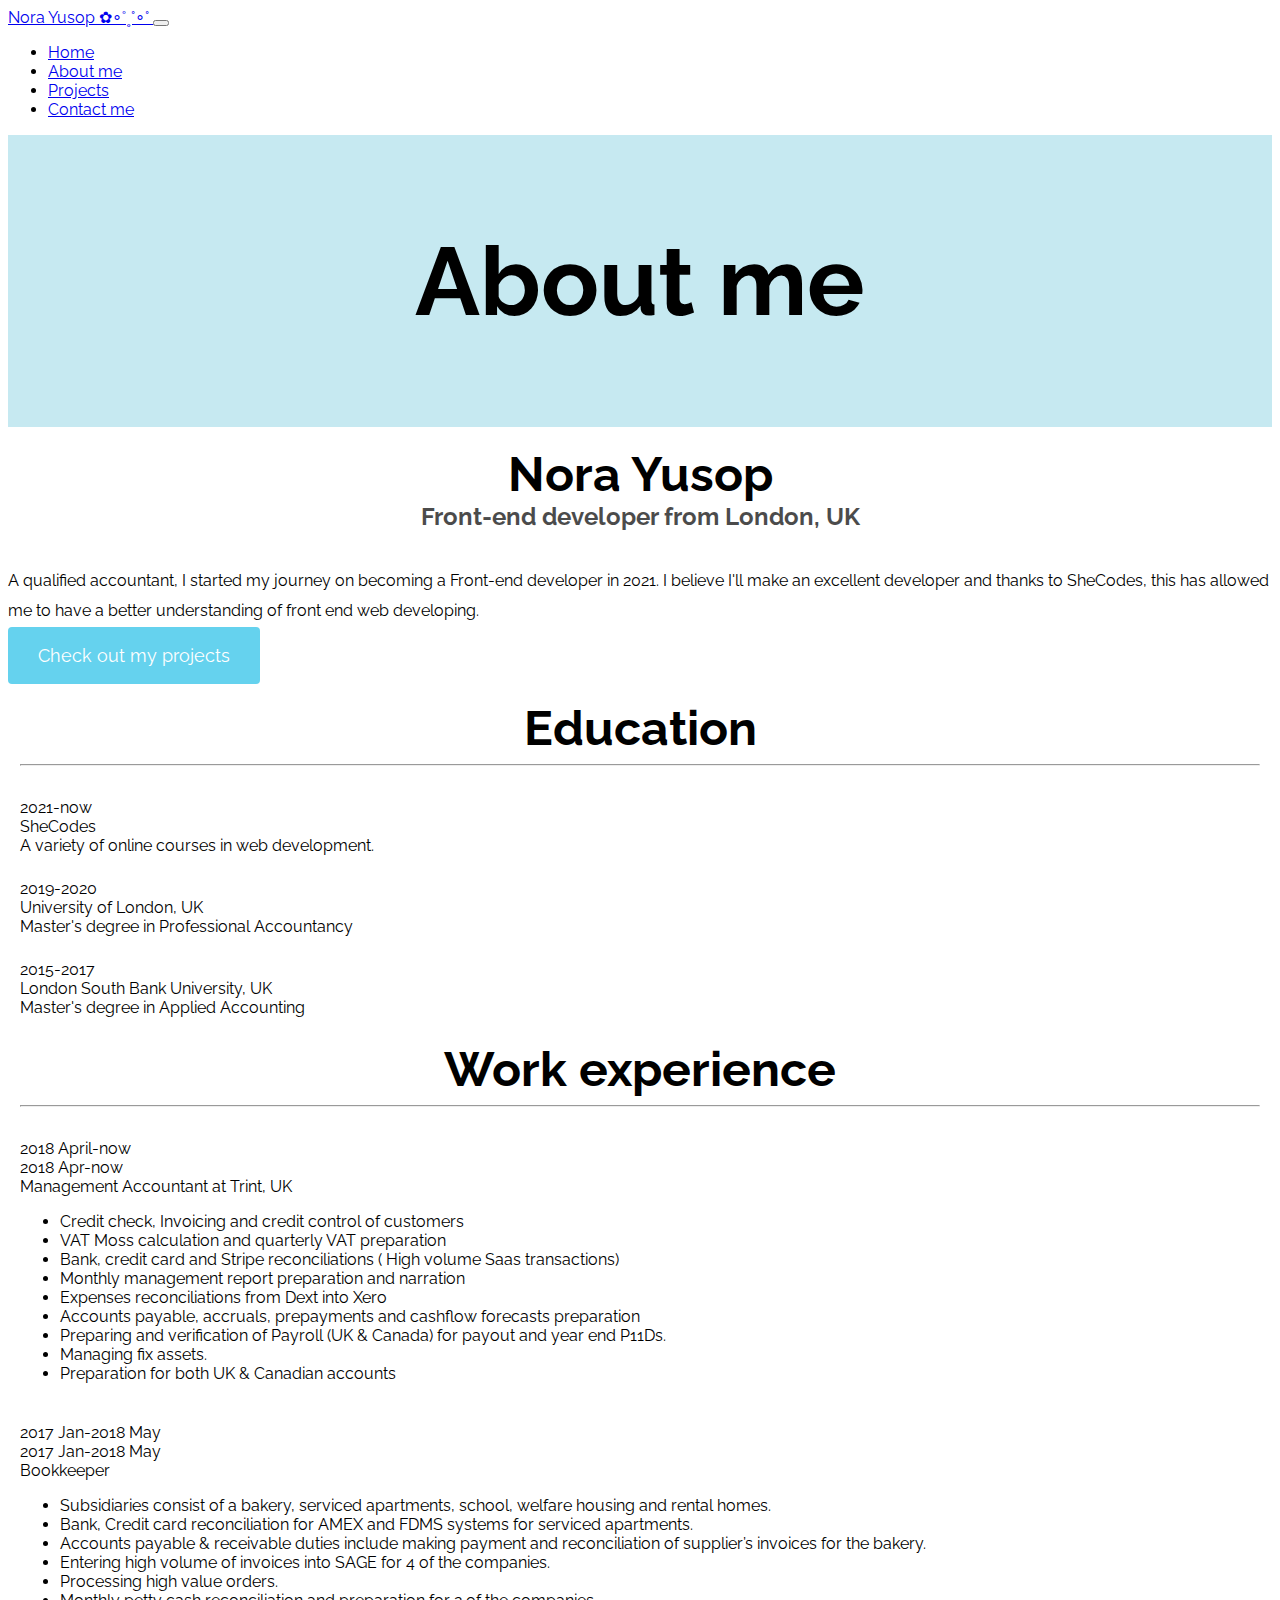
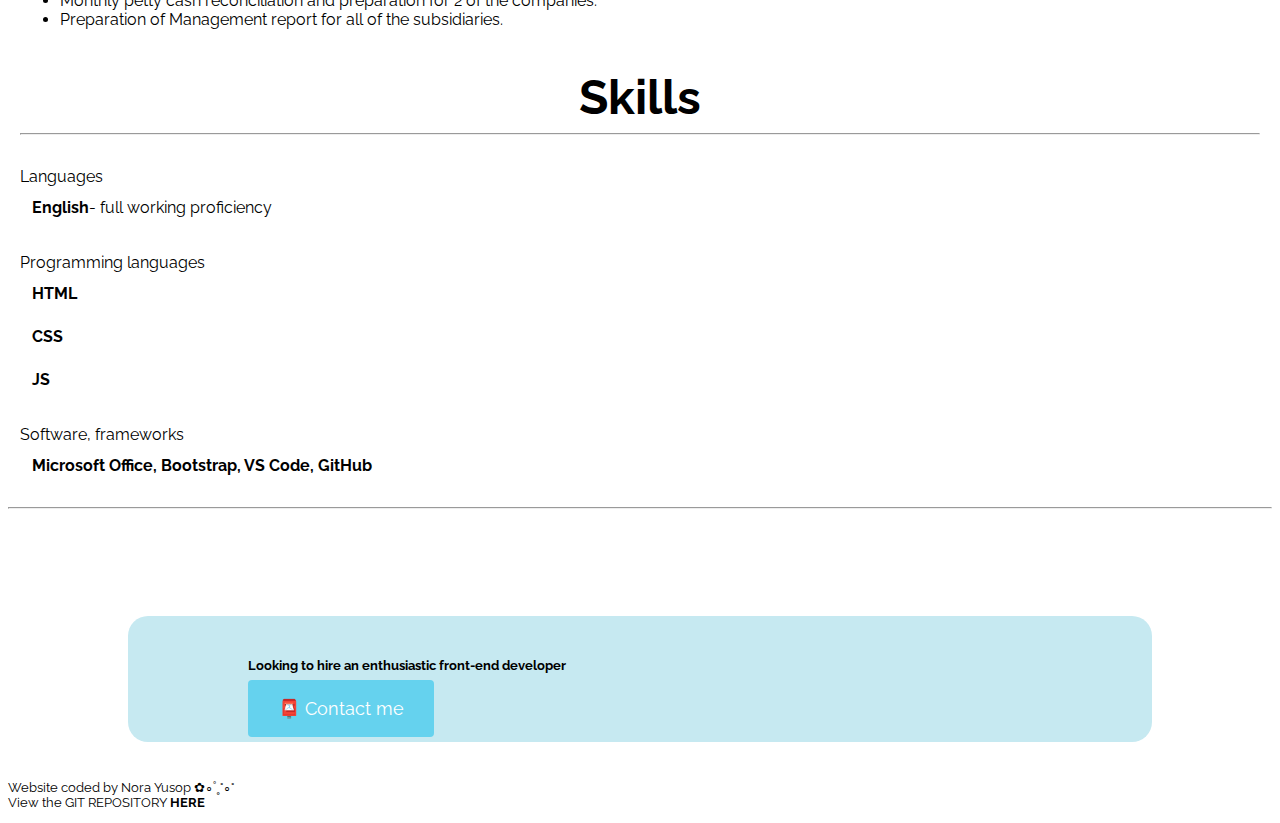
==== about.html @ b5d0b29f "Porfolio" ====
<!DOCTYPE html>
<html lang="en">
  <head>
    <meta charset="UTF-8" />
    <meta http-equiv="X-UA-Compatible" content="IE=edge" />
    <meta name="viewport" content="width=device-width, initial-scale=1.0" />
    <meta
      name="description"
      content="About Nora Yusop - a front-end developer based in London, UK"
    />
    <link
      href="https://cdn.jsdelivr.net/npm/bootstrap@5.1.1/dist/css/bootstrap.min.css"
      rel="stylesheet"
      integrity="sha384-F3w7mX95PdgyTmZZMECAngseQB83DfGTowi0iMjiWaeVhAn4FJkqJByhZMI3AhiU"
      crossorigin="anonymous"
    />
    <script
      src="https://cdn.jsdelivr.net/npm/bootstrap@5.1.1/dist/js/bootstrap.bundle.min.js"
      integrity="sha384-/bQdsTh/da6pkI1MST/rWKFNjaCP5gBSY4sEBT38Q/9RBh9AH40zEOg7Hlq2THRZ"
      crossorigin="anonymous"
    ></script>
    <script
      src="https://kit.fontawesome.com/64c2d5ac68.js"
      crossorigin="anonymous"
    ></script>
    <link rel="preconnect" href="https://fonts.googleapis.com" />
    <link rel="preconnect" href="https://fonts.gstatic.com" crossorigin />
    <link
      href="https://fonts.googleapis.com/css2?family=Poppins:wght@300;400;500&display=swap"
      rel="stylesheet"
    />
     <link
      href="https://fonts.googleapis.com/css2?family=Playfair+Display:wght@700&family=Poppins:wght@500;600&display=swap"
      rel="stylesheet"
    />
    <link rel="preconnect" href="https://fonts.googleapis.com" />
    <link rel="preconnect" href="https://fonts.gstatic.com" crossorigin />
    <link
      href="https://fonts.googleapis.com/css2?family=Poppins:wght@100;300;400;500&family=Raleway:wght@300&display=swap"
      rel="stylesheet"
    />
    <link rel="stylesheet" href="style.css" />
    <title>About Nora</title>
  </head>
  <body>
    <nav class="navbar fixed-top navbar-expand-lg navbar-light bg-light">
      <div class="container-fluid">
        <a class="navbar-brand" href="index.html">Nora Yusop ✿∘˚˳°∘° </a>
        <button
          class="navbar-toggler"
          type="button"
          data-bs-toggle="collapse"
          data-bs-target="#navbarNav"
          aria-controls="navbarNav"
          aria-expanded="false"
          aria-label="Toggle navigation"
        >
          <span class="navbar-toggler-icon"></span>
        </button>
        <div class="collapse navbar-collapse" id="navbarNav">
          <ul class="navbar-nav">
            <li class="nav-item">
              <a class="nav-link" aria-current="page" href="index.html">Home</a>
            </li>
            <li class="nav-item">
              <a class="nav-link active" href="about.html" title="About Me"
                >About me
              </a>
              <li class="nav-item">
              <a class="nav-link active" href="project.html" title="Projects"
                >Projects
              </a>
            </li>
            </li>
            <li class="nav-item">
              <a class="nav-link" href="contact.html" title="Contact Me"
                >Contact me</a
              >
            </li>
          </ul>
        </div>
      </div>
    </nav>

    <h1 class="hero">About me</h1>
    
    <br/>

    <div class="container">
      <div class="row">
        <div class="col-md-6">
          
            <h2 class="text-center mt-5" >Nora Yusop</h2>
            <h3 class="text-center mt-5" >Front-end developer from London, UK</h3>
            <br/>
            <p class="text-muted">
              
              A qualified accountant, I started my
              journey on becoming a Front-end developer in 2021. I believe I'll make an excellent developer
              
              and thanks to SheCodes, this has allowed me to have a better understanding of front end web developing.

            </p>
            
            <a href="project.html" class="button-link btn btn-branding mt-4"
              >Check out my projects</a
            >
          
        </div>
        <div class="col-md-6">
          <img
            src="images/nora.JPG"
            alt=""
            class="img-fluid rounded shadow p-2 mb-5 border border-white"
            width="450px"
          />
        </div>
      </div>
    </div>
     <div class="container" id="cv-body">
                <div class="row">
                    <h2 class="heading-of-project"><i class="fas fa-user-graduate fa-sm me-5"></i>Education</h2>
                    <hr />
                </div>
                <div class="row">
                    <div class="col-3">2021-now</div>
                    <div class="col">
                        SheCodes
                    </div>
                    <div class="col d-none d-lg-block">
                        A variety of online courses in web development.
                    </div>
                </div>
                <div class="row">
                    <div class="col-3">2019-2020</div>
                    <div class="col">University of London, UK</div>
                    <div class="col d-none d-lg-block">Master's degree in Professional Accountancy</div>
                </div>
                <div class="row">
                    <div class="col-3">2015-2017</div>
                    <div class="col">London South Bank University, UK</div>
                    <div class="col d-none d-lg-block">Master's degree in Applied Accounting</div>
                </div>
                <div class="row">
                    <h2 class="heading-of-project"><i class="fas fa-briefcase fa-sm me-5"></i>Work experience</h2>
                    <hr />
                </div>
                <div class="row">
                    <div class="col-3 d-none d-lg-block">2018 April-now</div>
                    <div class="col-3 d-lg-none">2018 Apr-now</div>
                    <div class="col">Management Accountant at Trint, UK</div>
                    <div class="col d-none d-lg-block">
                         <ul><li>Credit check, Invoicing and credit control of customers </li>
<li>VAT Moss calculation and quarterly VAT preparation </li>
<li>Bank, credit card and Stripe reconciliations ( High volume Saas transactions)</li>
<li>Monthly management report preparation and narration</li>
<li>Expenses reconciliations from Dext into Xero</li>
<li>Accounts payable, accruals, prepayments and cashflow forecasts preparation </li>
<li>Preparing and verification of Payroll (UK & Canada) for payout and year end P11Ds.</li>
<li>Managing fix assets.</li>
<li>Preparation for both UK & Canadian accounts</li></ul>
                    </div>
                </div>

                <div class="row">
                    <div class="col-3 d-none d-lg-block">2017 Jan-2018 May</div>
                    <div class="col-3 d-lg-none">2017 Jan-2018 May</div>
                    <div class="col">Bookkeeper</div>
                    <div class="col d-none d-lg-block">
                      <ul><li>Subsidiaries consist of a bakery, serviced apartments, school, welfare housing and rental homes.</li>
<li>Bank, Credit card reconciliation for AMEX and FDMS systems for serviced apartments.</li>
<li>Accounts payable & receivable duties include making payment and reconciliation of supplier’s invoices for the bakery.</li> 
<li>Entering high volume of invoices into SAGE for 4 of the companies. </li>
<li>Processing high value orders.</li>
<li>Monthly petty cash reconciliation and preparation for 2 of the companies.</li>
<li>Preparation of Management report for all of the subsidiaries.</li></ul>
                    </div>
                </div>
                
                
                <div class="row">
                    <h2 class="heading-of-project"><i class="fas fa-tools fa-sm me-5"></i>Skills</h2>
                    <hr />
                </div>
                <div class="row">
                    <div class="col-4">Languages</div>
                    <div class="col">
                        <div class="row cv-language"><strong>English</strong>- full working proficiency</div>
                        
                    </div>
                </div>
                <div class="row">
                    <div class="col-4">Programming languages</div>
                    <div class="col">
                        <div class="row"><strong>HTML</strong></div>
                        <div class="row"><strong>CSS</strong></div>
                        <div class="row"><strong>JS</strong></div>
                    </div>
                </div>
                <div class="row">
                    <div class="col-4">Software, frameworks</div>
                    <div class="col">
                        <div class="row">
                            <strong>Microsoft Office, Bootstrap, VS Code, GitHub</strong>
                        </div>
                    </div>
                </div>
                <hr />
            </div>
    <br/>
<br/>
    <br/>

    <div class="contact-box text-center mt-0">
      
        <h5>Looking to hire an enthusiastic front-end developer</h5>
        <a
          href="contact.html"
          class="button-link btn btn-branding mt-4"
          title="Contact Nora" id="contact"
          >📮 Contact me</a
        >
      </div>
    
    
    <br/>
    <div class="social-media d-flex justify-content-center">
      <a href="https://github.com/Wintermariesolstice">
        <i class="fab fa-github fa-2x"></i></a>  
    
      
      
     <a href="https://www.linkedin.com/in/normulyati-y-55154658/">
      <i class="fab fa-linkedin fa-2x"></i></a>
      </div>
      <footer>
    <p class="footer-index mt-5 text-center">
      Website coded by Nora Yusop ✿∘˚˳°∘° <br />
      View the GIT REPOSITORY
      <a
        href="https://github.com/Wintermariesolstice"
        target="_blank"
        class="footer-git"
        >HERE</a
      >
    </p></footer>
  </body>
</html>
---- style.css ----
:root {
  --backround-color:#c6e9f1;
  --primary-color: #65d2ee;
  --font-text: "playfair display", sans-serif;
  --box-shadow: 0 4px 4px rgba(0, 0, 0, 0.25);
  --font-body: font-family: "Poppins", sans-serif;
  font-family: "Raleway", sans-serif;
}

body {
  font-family: var(--font-body);
  
}

h1,
h2,
h3 {
  text-align: center;
  margin: 0;
}

h1 {
  font-size: 96px;
}

h2 {
  font-size: 48px;
}

h3 {
  font-size: 24px;
  opacity: 0.7;
}

p {
  font-weight: normal;
  font-size: 16px;
  line-height: 30px;
}


.hero {
  text-align: center;
  background: var(--backround-color);
  padding: 90px 20px;
}
.hero h2 {
  font-family: "Poppins", sans-serif;
  font-family: "Raleway", sans-serif;
  font-size: 48px;
}

.hero h1 {
  font-family: var(--font-text);
  font-size: 96px;
  color: var(--primary-color);
}

.hero h3 {
  font-family: "Poppins", sans-serif;
  font-family: "Raleway", sans-serif;
  font-size: 24px;
}
.button-link {
  background: var(--primary-color);
  border-radius: 4px;
  color: white;
  font-size: 18px;
  line-height: 27px;
  padding: 18px 30px;
  text-decoration: none;
}
@media (min-width: 800px) 
{
  .hero h1 {
    font-size: 50px;}}  

  .social-media a {
    display: flex;
  
  justify-content: center;
	padding: 0 8px;
  text-decoration: none;
}

.contact-box {
  background-color: var(--backround-color);
  padding: 20px 120px;
  margin-left: 120px;
  margin-right: 120px;
  border-radius: 20px;
}
.footer-index {
  font-size: small;
  padding-top: 6px;
  line-height: 15px;
  color: black;
  text-decoration: none;
}
.footer-git {
  color: black;
  text-decoration: none;
  font-weight: bolder;
}
#cv-body {
        margin-bottom: 50px;
    }
    #cv-body .row {
    padding: 12px;}
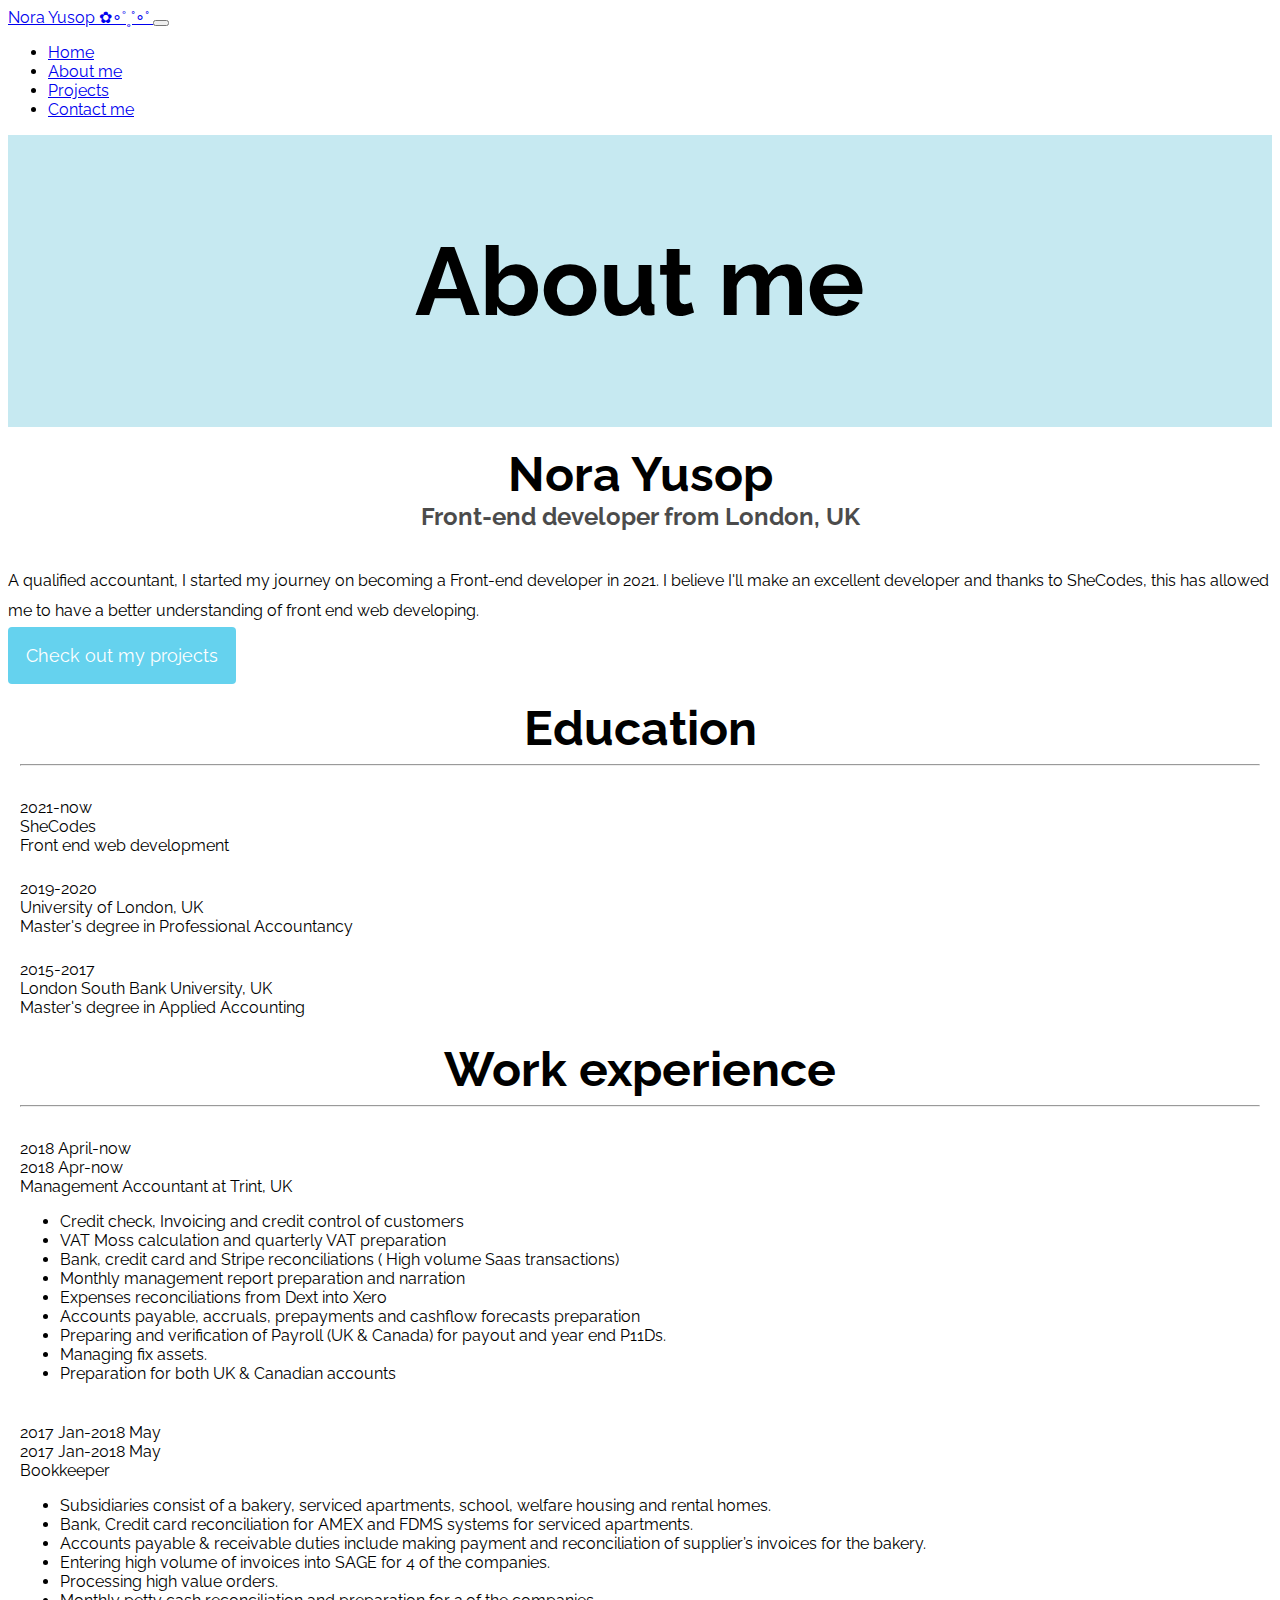
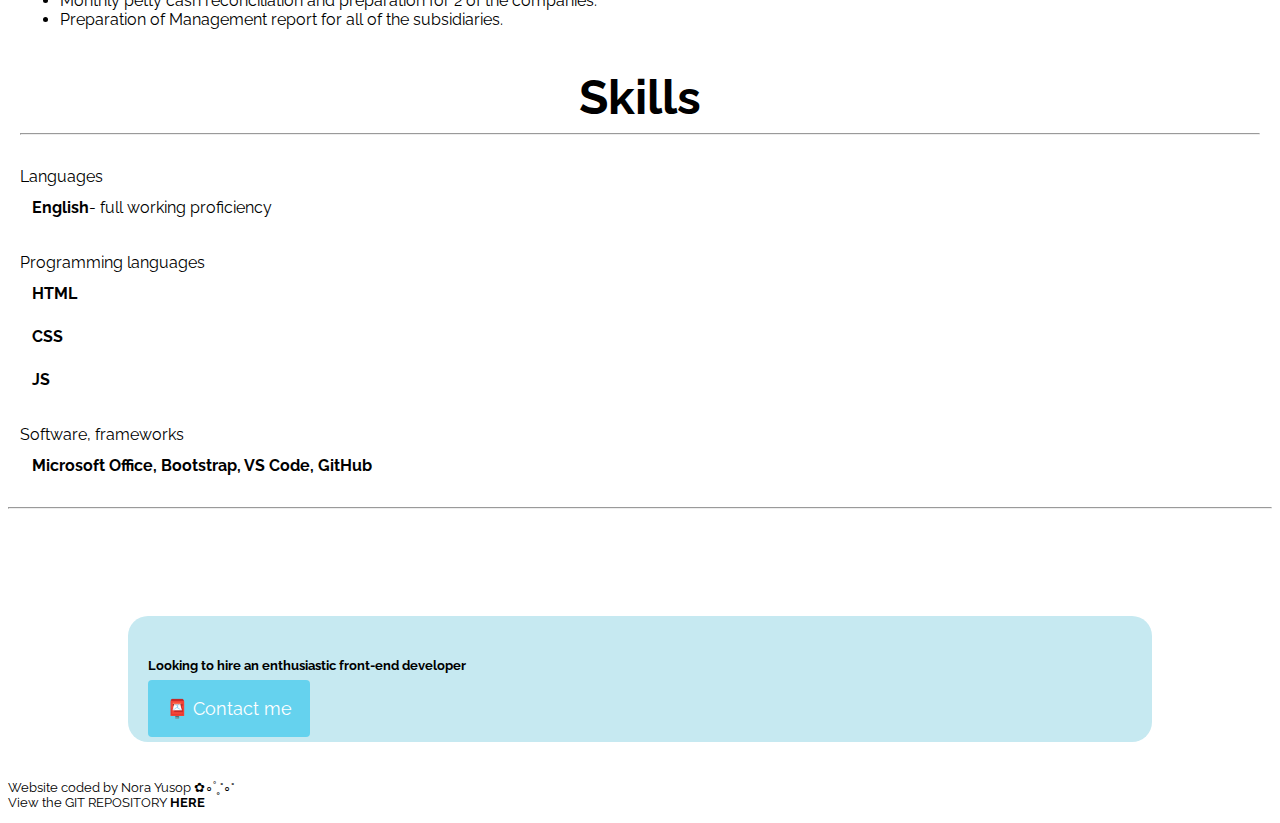
==== commit c9876a9c: "Update buttons for bubble tea" ====
--- a/about.html
+++ b/about.html
@@ -128,7 +128,11 @@
                         SheCodes
                     </div>
                     <div class="col d-none d-lg-block">
-                        A variety of online courses in web development.
+                          <a
+          href="https://www.shecodes.io/certificates/58b25fb27bda3a8472b28545d5516760"
+          class="cert"
+          title="Plus cert Nora"
+          >Front end web development</a>
                     </div>
                 </div>
                 <div class="row">
--- a/style.css
+++ b/style.css
@@ -67,7 +67,7 @@
   color: white;
   font-size: 18px;
   line-height: 27px;
-  padding: 18px 30px;
+  padding: 18px;
   text-decoration: none;
 }
 @media (min-width: 800px) 
@@ -85,7 +85,7 @@
 
 .contact-box {
   background-color: var(--backround-color);
-  padding: 20px 120px;
+  padding: 20px;
   margin-left: 120px;
   margin-right: 120px;
   border-radius: 20px;
@@ -106,4 +106,8 @@
         margin-bottom: 50px;
     }
     #cv-body .row {
-    padding: 12px;}+    padding: 12px;}
+
+    .cert {text-decoration: none;
+      color: black;
+    }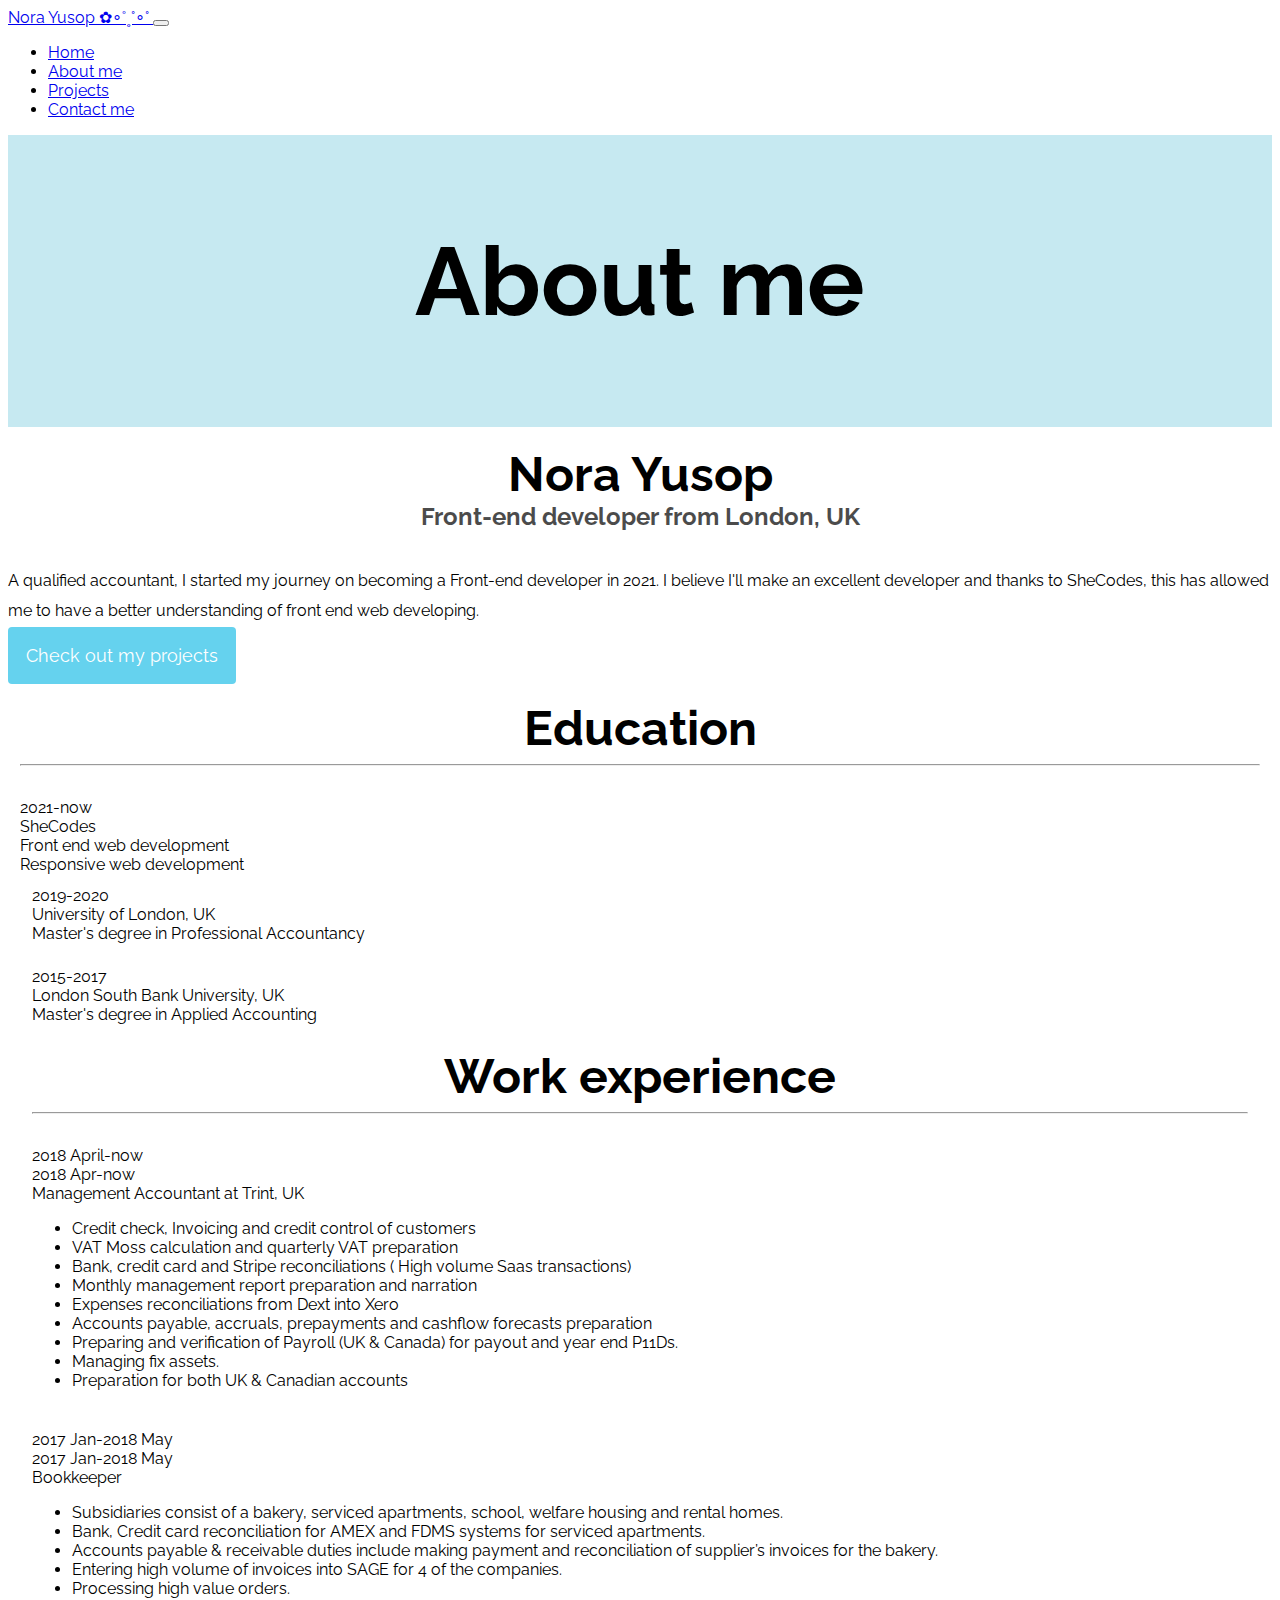
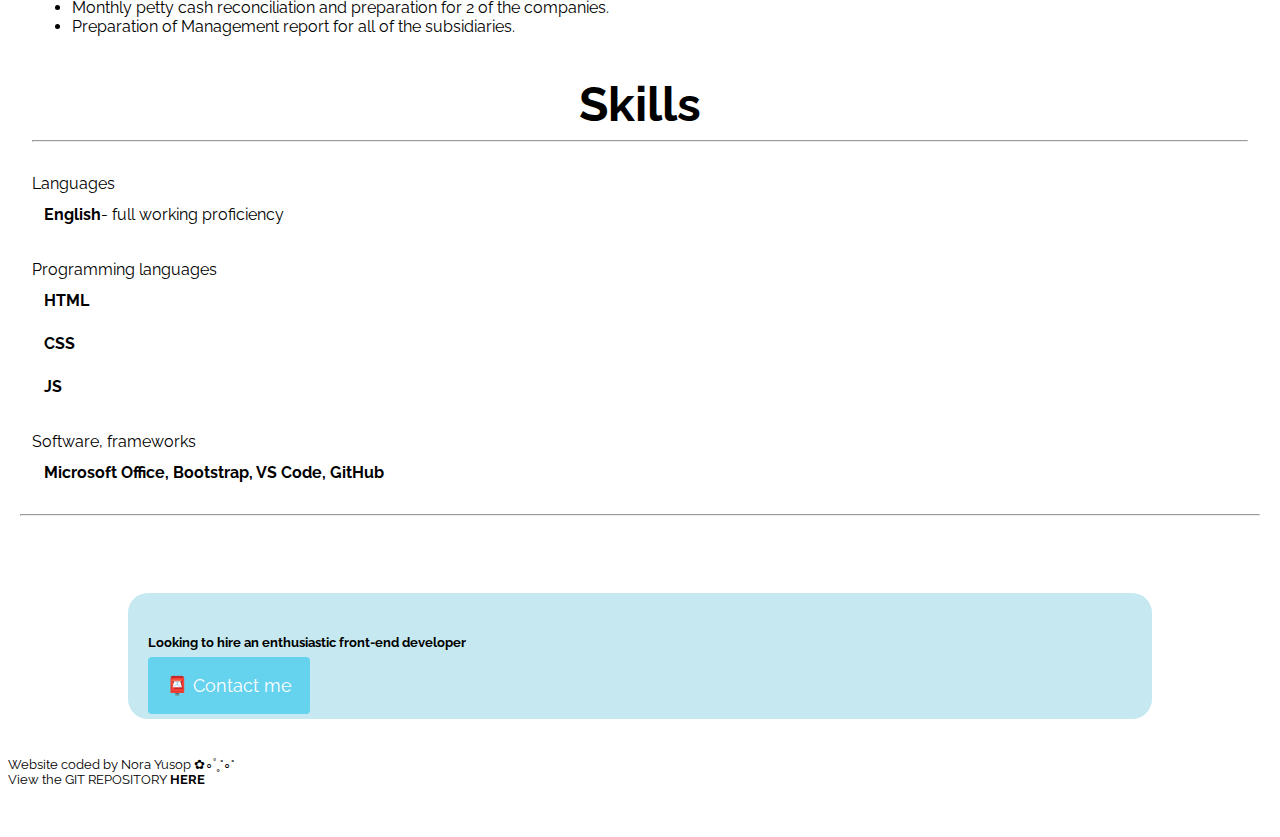
==== commit 9fc59539: "Update new cert" ====
--- a/about.html
+++ b/about.html
@@ -40,6 +40,15 @@
       rel="stylesheet"
     />
     <link rel="stylesheet" href="style.css" />
+    <!-- Global site tag (gtag.js) - Google Analytics -->
+<script async src="https://www.googletagmanager.com/gtag/js?id=G-NXNX4T35T7"></script>
+<script>
+  window.dataLayer = window.dataLayer || [];
+  function gtag(){dataLayer.push(arguments);}
+  gtag('js', new Date());
+
+  gtag('config', 'G-NXNX4T35T7');
+</script>
     <title>About Nora</title>
   </head>
   <body>
@@ -133,6 +142,12 @@
           class="cert"
           title="Plus cert Nora"
           >Front end web development</a>
+          <div class="col d-none d-lg-block">
+                          <a
+          href="https://www.shecodes.io/certificates/bcc73a6a7ca2efb079c0e4fcf63bbe99"
+          class="cert"
+          title="Responsive cert Nora"
+          >Responsive web development</a>
                     </div>
                 </div>
                 <div class="row">
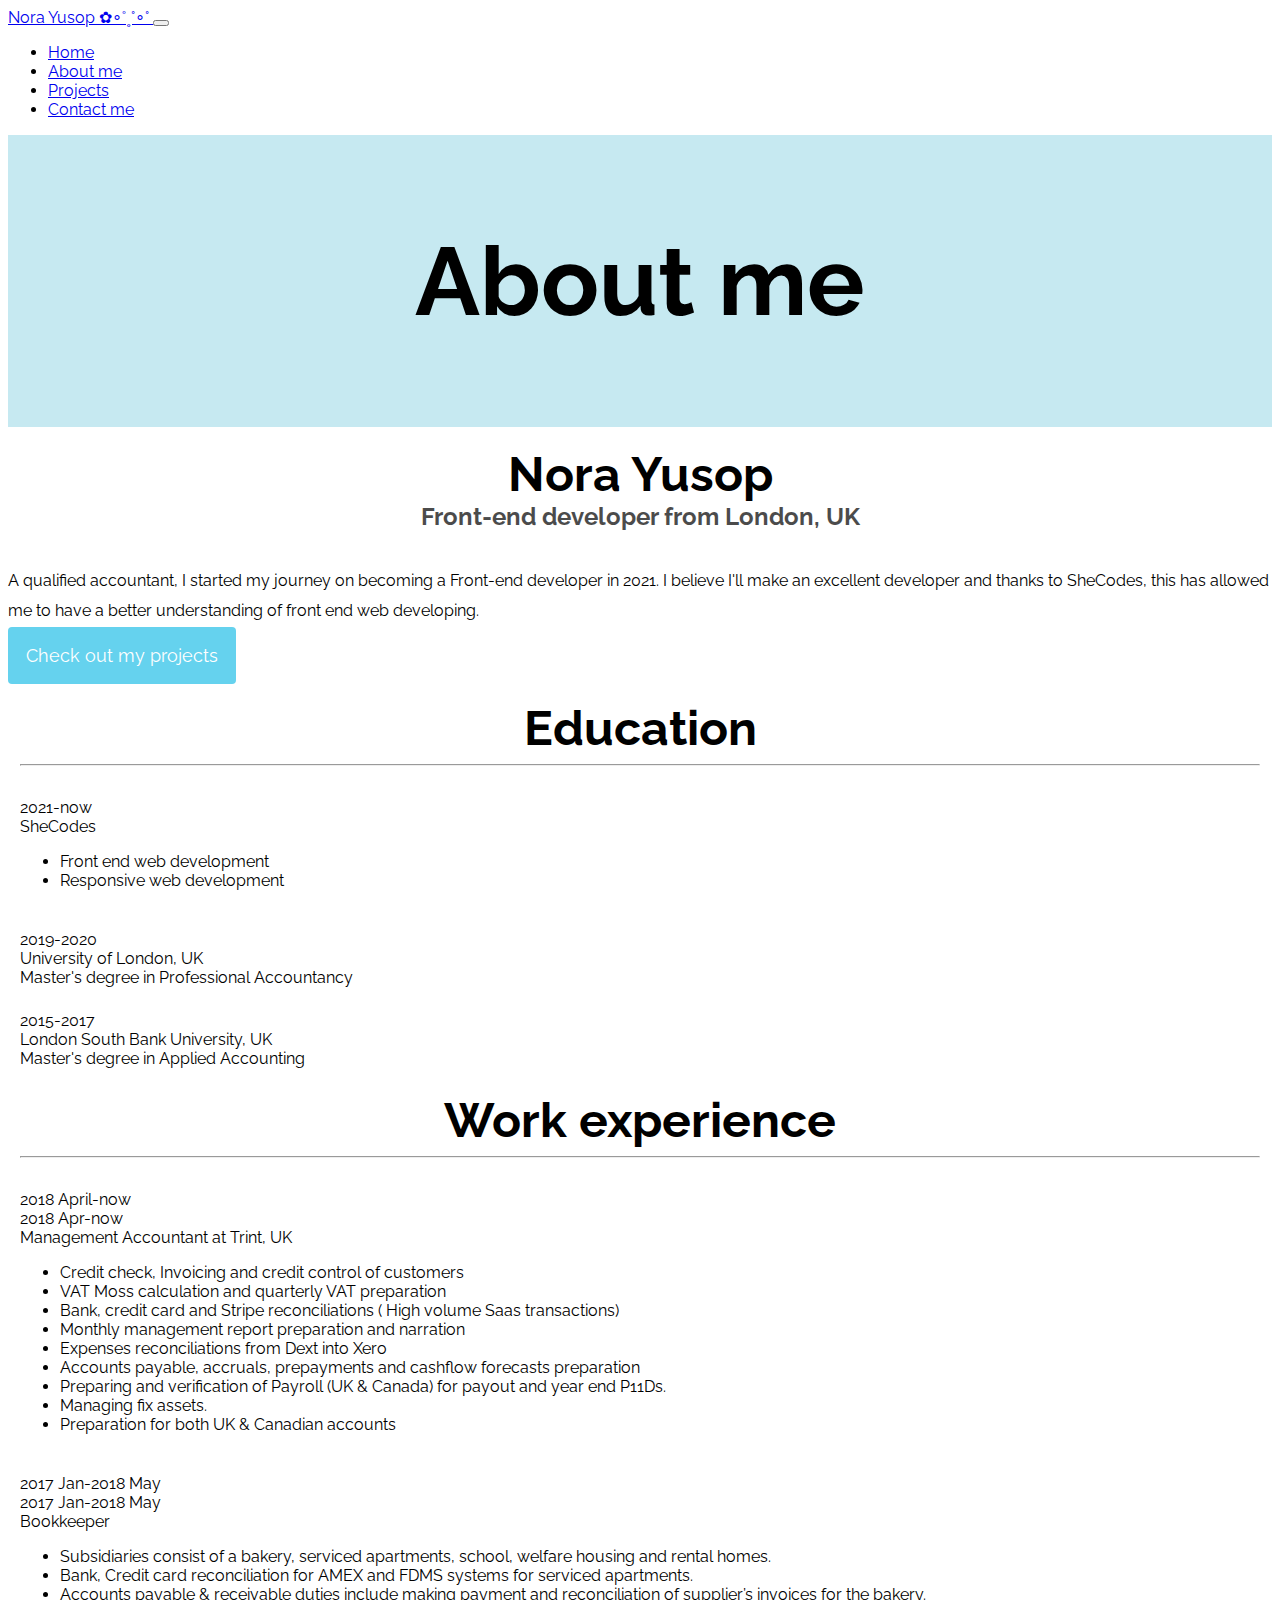
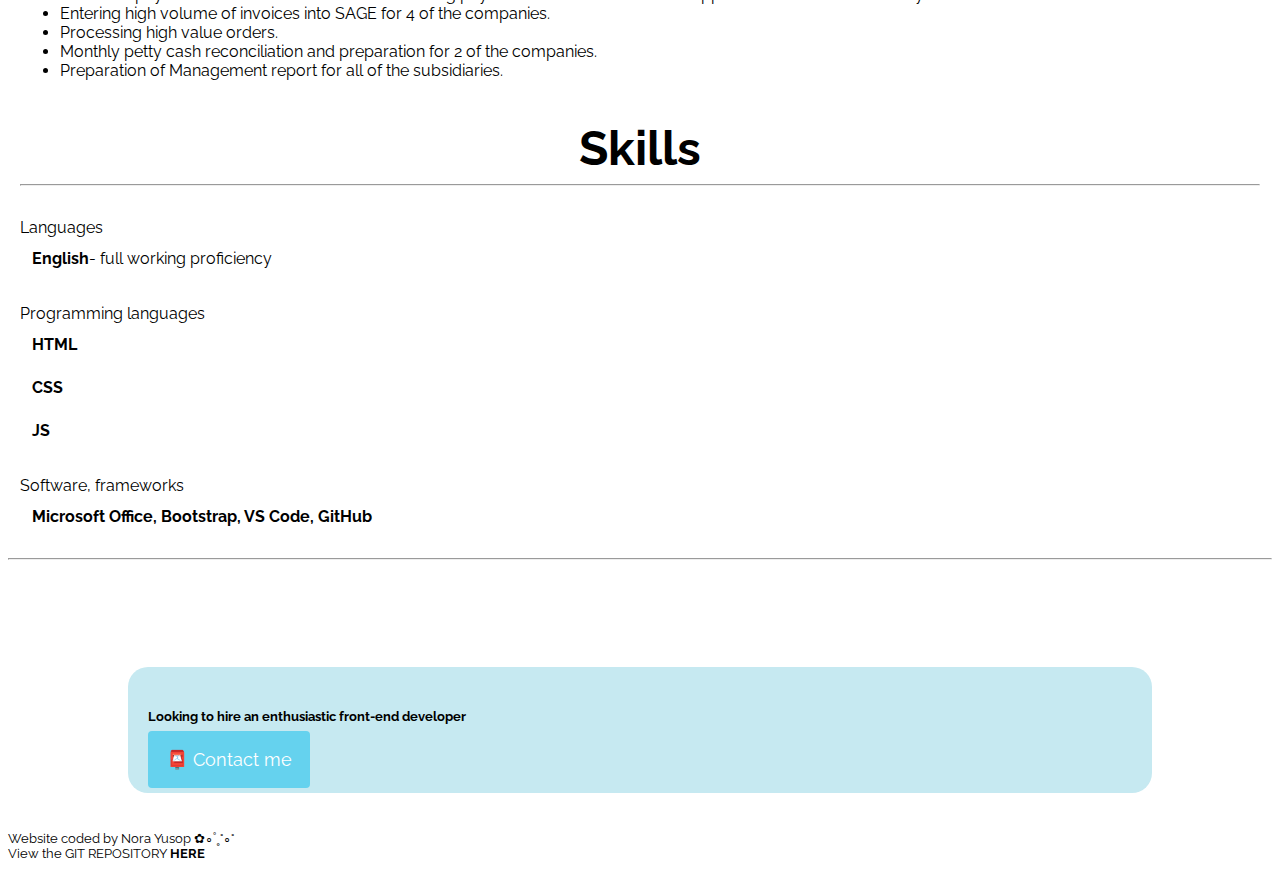
==== commit 6a9feb65: "Update cert" ====
--- a/about.html
+++ b/about.html
@@ -133,23 +133,22 @@
                 </div>
                 <div class="row">
                     <div class="col-3">2021-now</div>
-                    <div class="col">
-                        SheCodes
+                    <div class="col">SheCodes
                     </div>
                     <div class="col d-none d-lg-block">
-                          <a
+<ul><li><a
           href="https://www.shecodes.io/certificates/58b25fb27bda3a8472b28545d5516760"
           class="cert"
           title="Plus cert Nora"
-          >Front end web development</a>
-          <div class="col d-none d-lg-block">
-                          <a
+          >Front end web development</a></li>
+          
+                          <li><a
           href="https://www.shecodes.io/certificates/bcc73a6a7ca2efb079c0e4fcf63bbe99"
           class="cert"
           title="Responsive cert Nora"
           >Responsive web development</a>
-                    </div>
-                </div>
+                    
+                </li></ul></div> </div>
                 <div class="row">
                     <div class="col-3">2019-2020</div>
                     <div class="col">University of London, UK</div>
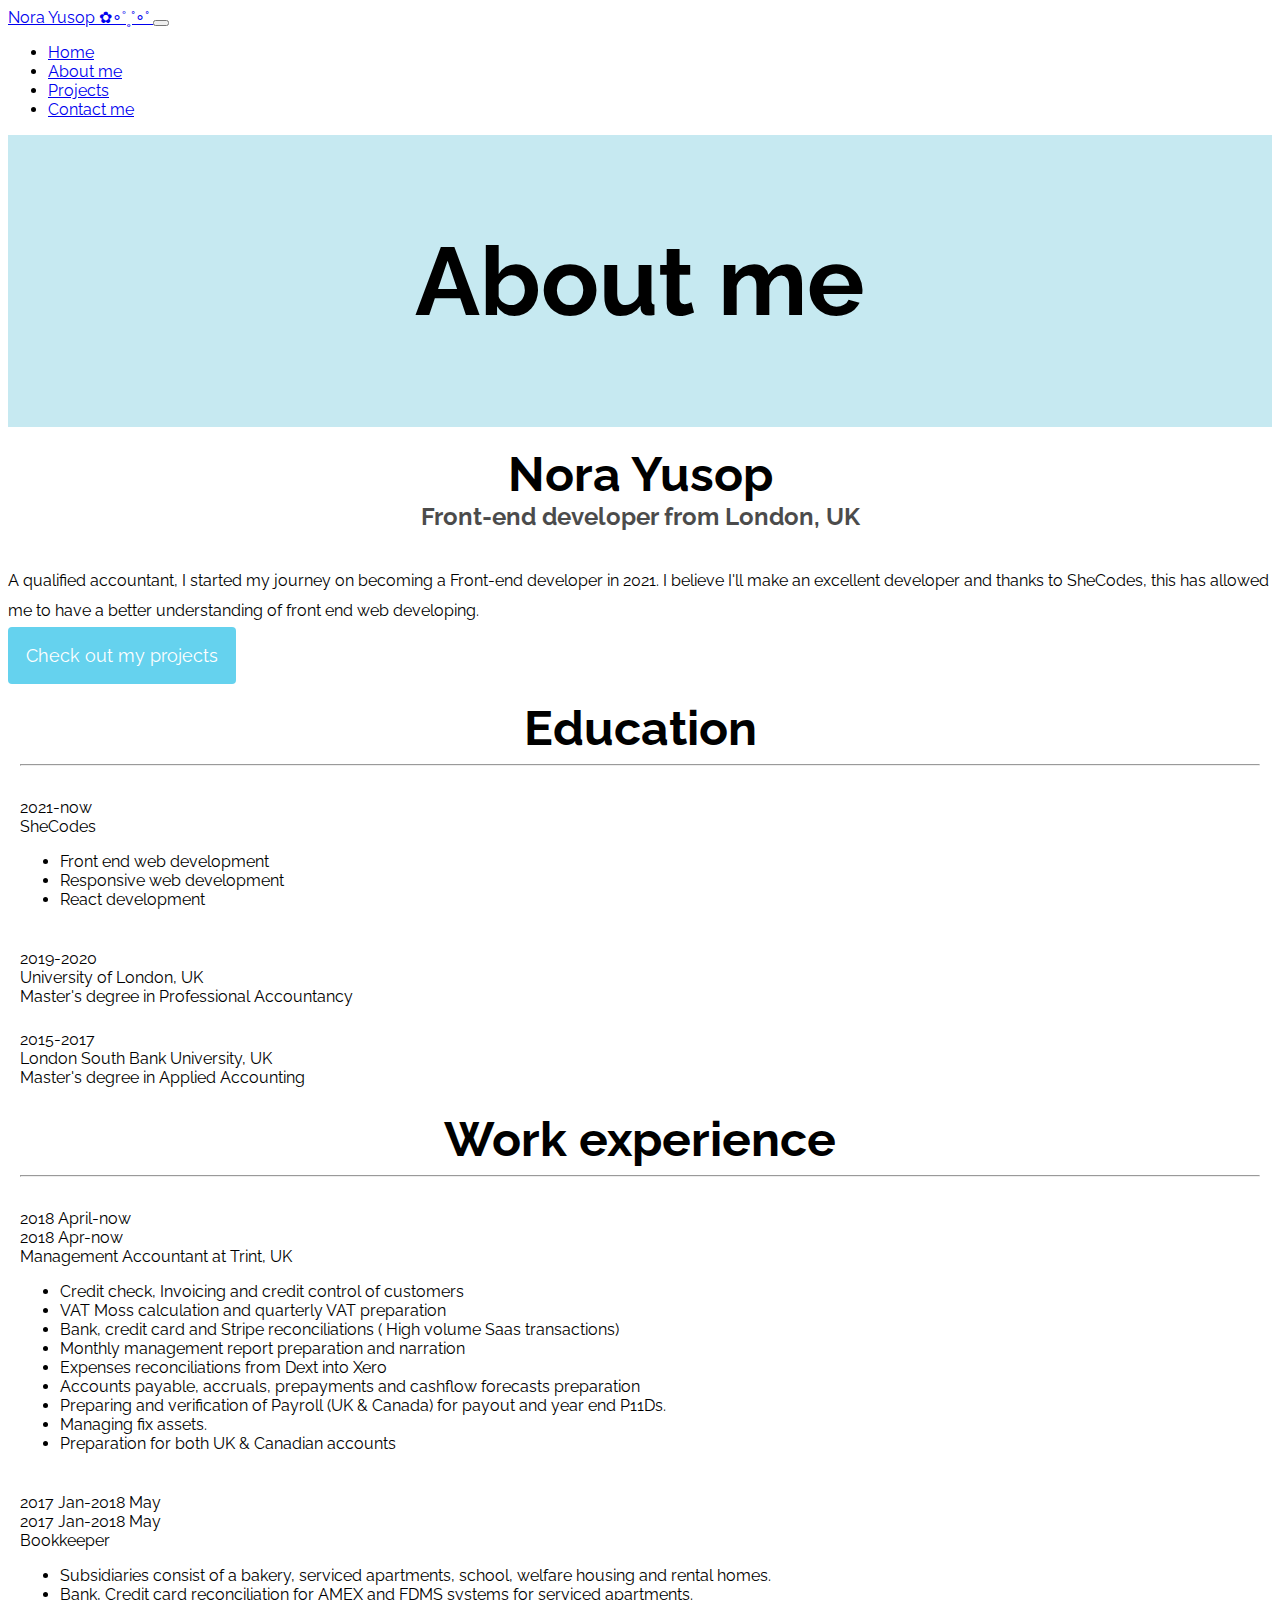
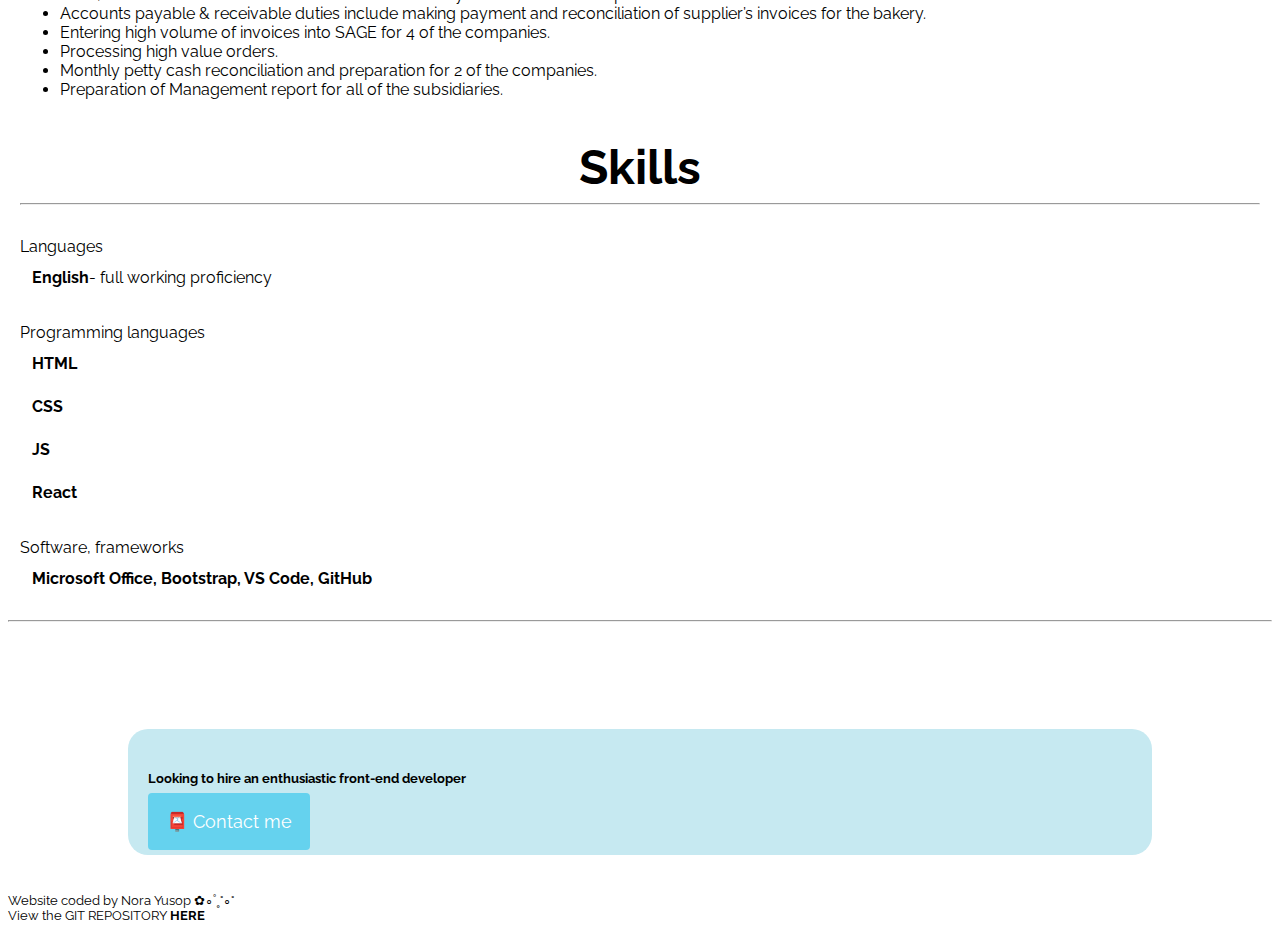
==== commit 2677d1f4: "Update dictionary info" ====
--- a/about.html
+++ b/about.html
@@ -148,6 +148,11 @@
           title="Responsive cert Nora"
           >Responsive web development</a>
                     
+          <li><a
+          href="https://www.shecodes.io/certificates/152791db1e4a3f4e29528847284f6af0"
+          class="cert"
+          title="React cert Nora"
+          >React development</a>
                 </li></ul></div> </div>
                 <div class="row">
                     <div class="col-3">2019-2020</div>
@@ -213,6 +218,7 @@
                         <div class="row"><strong>HTML</strong></div>
                         <div class="row"><strong>CSS</strong></div>
                         <div class="row"><strong>JS</strong></div>
+                        <div class="row"><strong>React</strong></div>
                     </div>
                 </div>
                 <div class="row">
